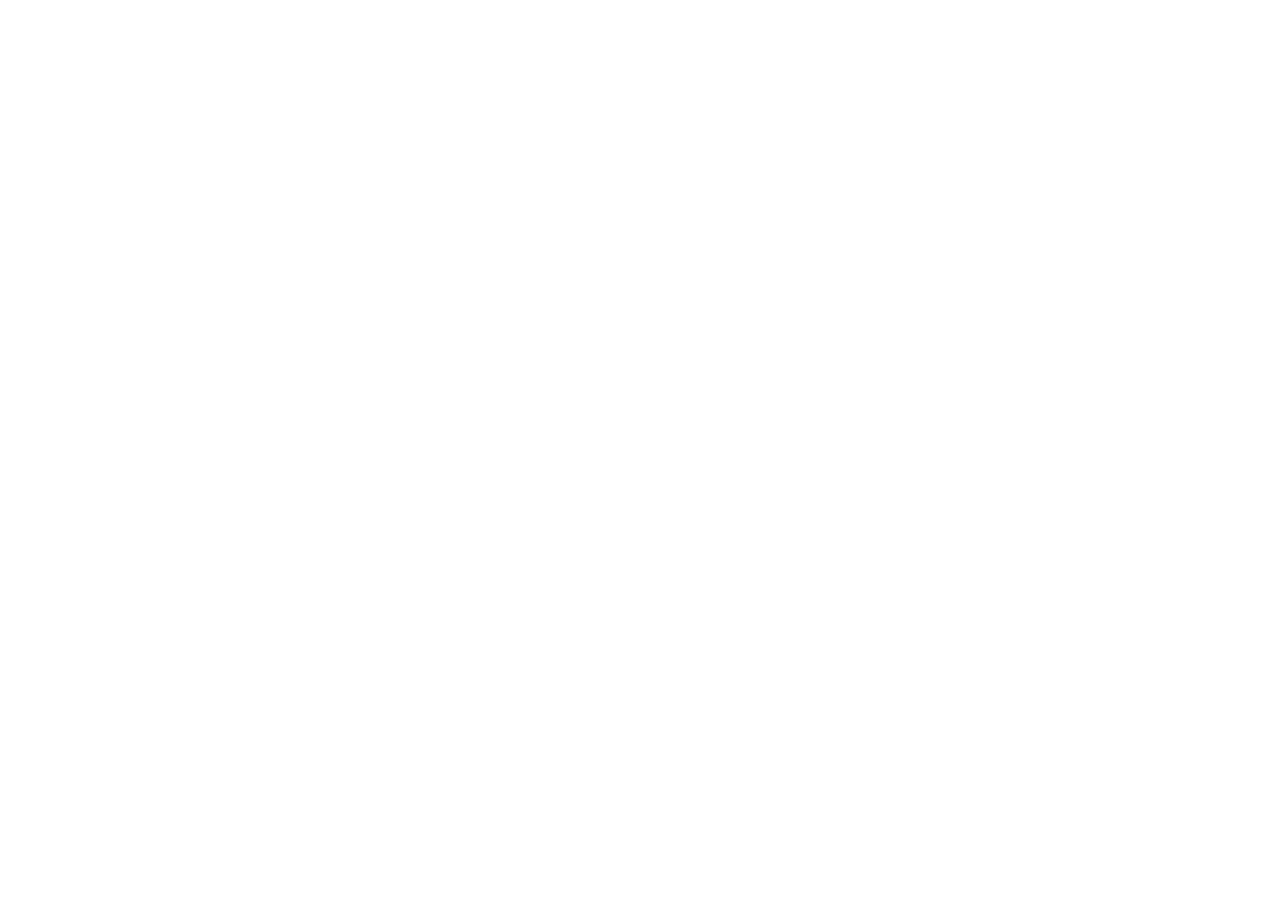
==== pages/about.html @ 42721868 "Moved code from front-end repo to the marketing repo." ====
<!DOCTYPE html>
<html lang="en">
<head>
	<meta charset="UTF-8">
	<meta name="viewport" content="width=device-width, initial-scale=1.0">
	<title>Document</title>
</head>
<body>
	<header></header>
	<main></main>
	<footer></footer>
</body>
</html>
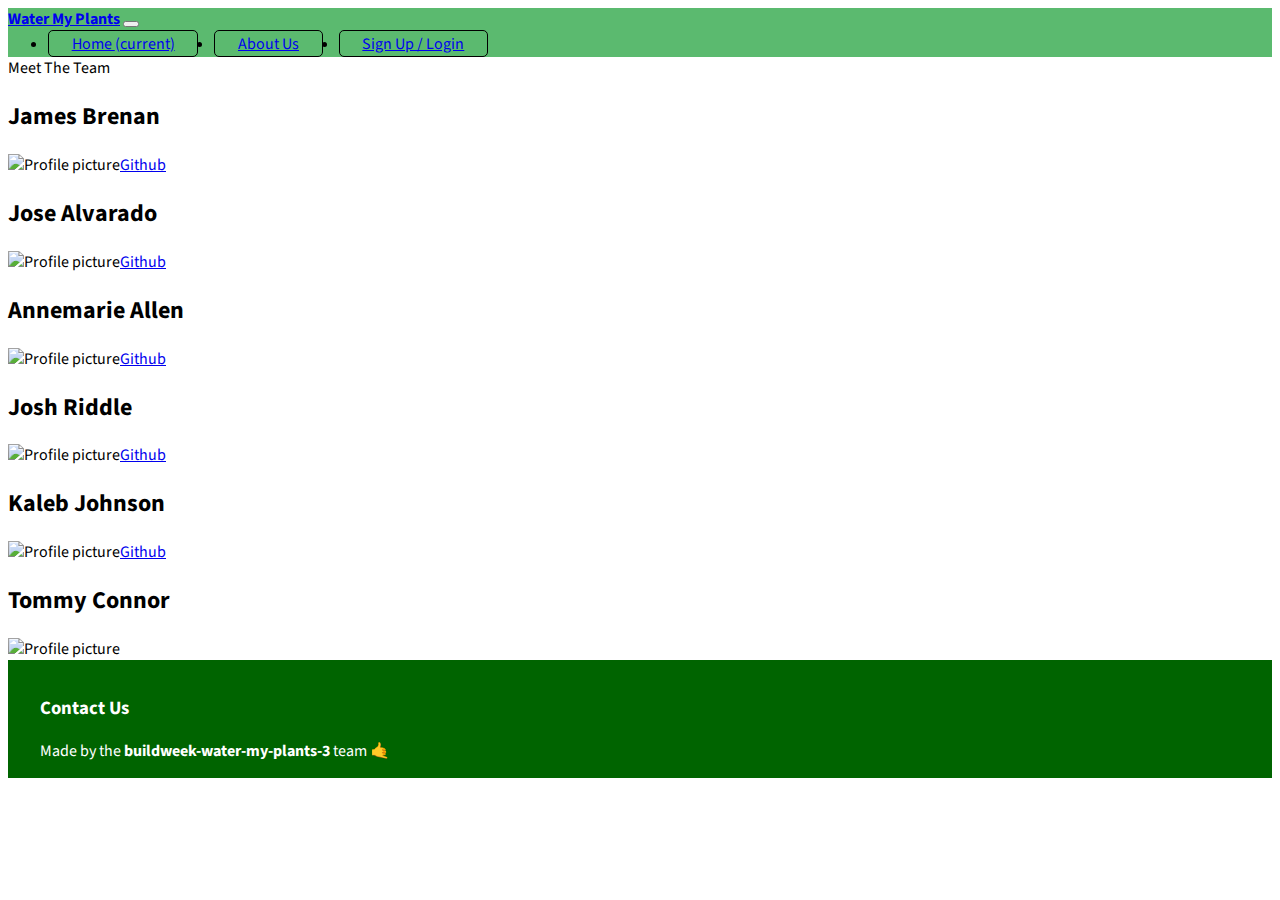
==== commit 21857503: "Added team members to the about page." ====
--- a/pages/about.html
+++ b/pages/about.html
@@ -1,13 +1,127 @@
 <!DOCTYPE html>
 <html lang="en">
-<head>
-	<meta charset="UTF-8">
-	<meta name="viewport" content="width=device-width, initial-scale=1.0">
-	<title>Document</title>
-</head>
-<body>
-	<header></header>
-	<main></main>
-	<footer></footer>
-</body>
-</html>+  <head>
+    <meta charset="UTF-8" />
+    <meta name="viewport" content="width=device-width, initial-scale=1.0" />
+    <!-- Bootstrap Styles -->
+    <link
+      rel="stylesheet"
+      href="https://stackpath.bootstrapcdn.com/bootstrap/4.5.0/css/bootstrap.min.css"
+      integrity="sha384-9aIt2nRpC12Uk9gS9baDl411NQApFmC26EwAOH8WgZl5MYYxFfc+NcPb1dKGj7Sk"
+      crossorigin="anonymous"
+    />
+    <!-- Local Styles -->
+    <link rel="stylesheet" href="./styles/normalize.css" />
+    <link rel="stylesheet" href="../styles/main.css" />
+    <title>Water My Plants | Home</title>
+  </head>
+  <body>
+    <nav class="navbar navbar-expand-lg navbar-light sticky-top">
+      <a class="navbar-brand" href="/">Water My Plants</a>
+      <button
+        class="navbar-toggler"
+        type="button"
+        data-toggle="collapse"
+        data-target="#navbarSupportedContent"
+        aria-controls="navbarSupportedContent"
+        aria-expanded="false"
+        aria-label="Toggle navigation"
+      >
+        <span class="navbar-toggler-icon"></span>
+      </button>
+
+      <div class="collapse navbar-collapse" id="navbarSupportedContent">
+        <ul class="navbar-nav mr-auto">
+          <li class="nav-item active">
+            <a class="nav-link" href="/"
+              >Home <span class="sr-only">(current)</span></a
+            >
+          </li>
+          <li class="nav-item">
+            <a class="nav-link" href="/pages/about.html">About Us</a>
+          </li>
+          <li class="nav-item">
+            <a class="nav-link" href="#">Sign Up / Login</a>
+          </li>
+        </ul>
+      </div>
+    </nav>
+
+    <header>
+      Meet The Team
+    </header>
+
+    <main>
+      <section class="member">
+        <h3></h3>
+        <h2>James Brenan</h2>
+        <img
+          src="https://ca.slack-edge.com/ESZCHB482-W0138D8NJD6-871dac367f09-512"
+          alt="Profile picture"
+        /><a href="https://github.com/">Github</a>
+      </section>
+      <section class="member">
+        <h3></h3>
+        <h2>Jose Alvarado</h2>
+        <img
+          src="https://ca.slack-edge.com/ESZCHB482-W0143N2E4MR-1063792cfe2d-512"
+          alt="Profile picture"
+        /><a href="https://github.com/">Github</a>
+      </section>
+      <section class="member">
+        <h3></h3>
+        <h2>Annemarie Allen</h2>
+        <img
+          src="https://ca.slack-edge.com/ESZCHB482-W012QNWP8P6-521949bb50f7-512"
+          alt="Profile picture"
+        /><a href="https://github.com/">Github</a>
+      </section>
+      <section class="member">
+        <h3></h3>
+        <h2>Josh Riddle</h2>
+        <img
+          src="https://ca.slack-edge.com/ESZCHB482-W012BRR9TLN-g0ce2d8b5ef8-512"
+          alt="Profile picture"
+        /><a href="https://github.com/">Github</a>
+      </section>
+      <section class="member">
+        <h3></h3>
+        <h2>Kaleb Johnson</h2>
+        <img
+          src="https://ca.slack-edge.com/ESZCHB482-W012H6RM4Q5-3e48d414b9af-512"
+          alt="Profile picture"
+        /><a href="https://github.com/">Github</a>
+      </section>
+      <section class="member">
+        <h3></h3>
+        <h2>Tommy Connor</h2>
+        <img
+          src="https://ca.slack-edge.com/ESZCHB482-W012QNU3FJ8-9b2e6d103fdc-512"
+          alt="Profile picture"
+        /><a href="https://github.com/"></a>
+      </section>
+    </main>
+
+    <footer>
+      <h3>Contact Us</h3>
+      <p>Made by the <strong>buildweek-water-my-plants-3</strong> team 🤙</p>
+    </footer>
+
+    <script src="../team-members.js"></script>
+    <script
+      src="https://code.jquery.com/jquery-3.5.1.slim.min.js"
+      integrity="sha384-DfXdz2htPH0lsSSs5nCTpuj/zy4C+OGpamoFVy38MVBnE+IbbVYUew+OrCXaRkfj"
+      crossorigin="anonymous"
+    ></script>
+    <script
+      src="https://cdn.jsdelivr.net/npm/popper.js@1.16.0/dist/umd/popper.min.js"
+      integrity="sha384-Q6E9RHvbIyZFJoft+2mJbHaEWldlvI9IOYy5n3zV9zzTtmI3UksdQRVvoxMfooAo"
+      crossorigin="anonymous"
+    ></script>
+    <script
+      src="https://stackpath.bootstrapcdn.com/bootstrap/4.5.0/js/bootstrap.min.js"
+      integrity="sha384-OgVRvuATP1z7JjHLkuOU7Xw704+h835Lr+6QL9UvYjZE3Ipu6Tp75j7Bh/kR0JKI"
+      crossorigin="anonymous"
+    ></script>
+  </body>
+</html>
--- a/styles/main.css
+++ b/styles/main.css
@@ -0,0 +1,61 @@
+@import url('https://fonts.googleapis.com/css2?family=Source+Sans+Pro:ital,wght@0,400;0,700;1,400;1,700&display=swap');
+
+* {
+	font-family: 'Source Sans Pro', sans-serif;
+	box-sizing: border-box;
+}
+
+:root {
+	--navbar-bg-color: #5bba6f;
+}
+
+.navbar {
+	background-color: var(--navbar-bg-color);
+}
+
+.navbar-nav {
+	display: grid;
+	row-gap: 1rem;
+	margin: 1rem auto;
+	width: 80%;
+}
+
+.navbar-brand {
+	font-weight: bold;
+}
+
+.nav-item {
+	border-radius: 5px;
+	border: 1px solid black;
+	
+	padding: .1rem;
+
+	text-align: center;
+	font-size: 1.25rem;
+}
+
+footer {
+	background-color: darkgreen;
+	padding: 1rem 2rem;
+	
+	color: white;
+}
+
+footer p {
+	margin: 0;
+}
+
+@media(min-width:992px) {
+	
+		.navbar-nav {
+			display: grid;
+			grid-auto-flow: column;
+			column-gap: 1rem;
+			margin: 0;
+			width: 30rem;
+		}
+		
+		.nav-item {
+			font-size: 1rem;
+	}
+}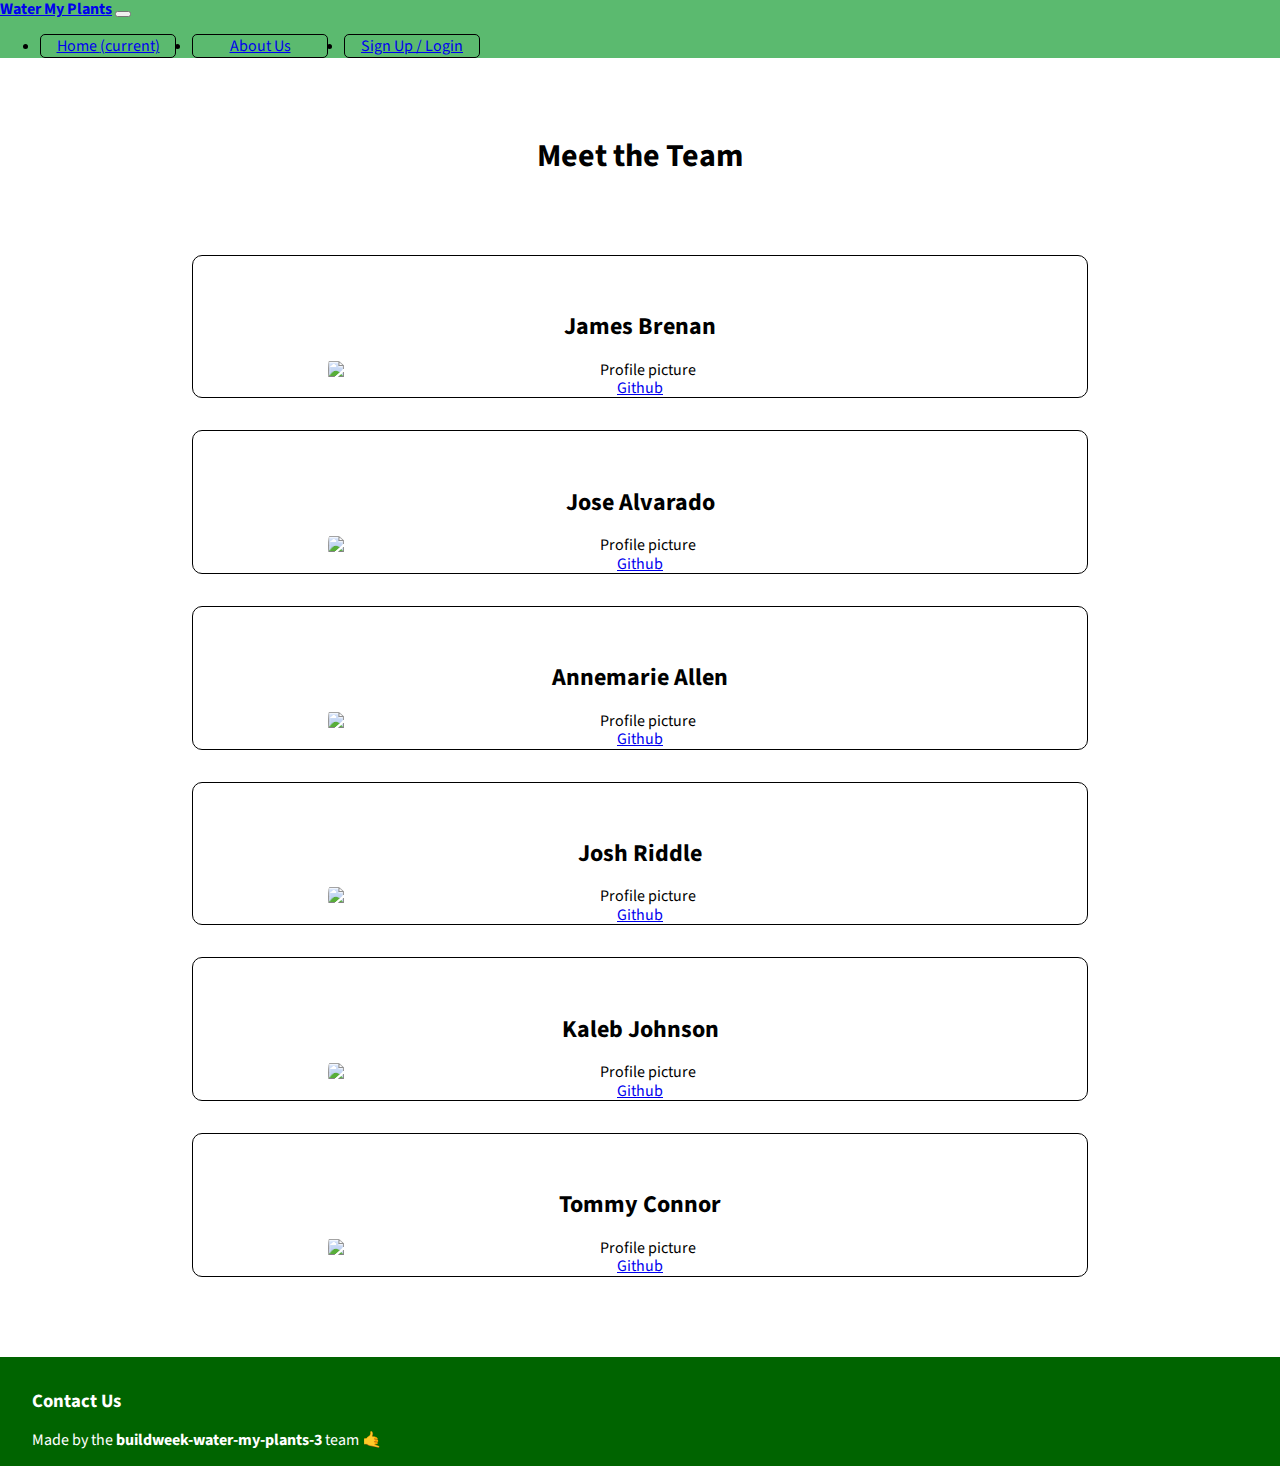
==== commit c3f020b1: "Added styling to the about page." ====
--- a/pages/about.html
+++ b/pages/about.html
@@ -1,127 +1,88 @@
 <!DOCTYPE html>
 <html lang="en">
-  <head>
+
+<head>
     <meta charset="UTF-8" />
     <meta name="viewport" content="width=device-width, initial-scale=1.0" />
     <!-- Bootstrap Styles -->
-    <link
-      rel="stylesheet"
-      href="https://stackpath.bootstrapcdn.com/bootstrap/4.5.0/css/bootstrap.min.css"
-      integrity="sha384-9aIt2nRpC12Uk9gS9baDl411NQApFmC26EwAOH8WgZl5MYYxFfc+NcPb1dKGj7Sk"
-      crossorigin="anonymous"
-    />
+    <link rel="stylesheet" href="https://stackpath.bootstrapcdn.com/bootstrap/4.5.0/css/bootstrap.min.css" integrity="sha384-9aIt2nRpC12Uk9gS9baDl411NQApFmC26EwAOH8WgZl5MYYxFfc+NcPb1dKGj7Sk" crossorigin="anonymous" />
     <!-- Local Styles -->
-    <link rel="stylesheet" href="./styles/normalize.css" />
+    <link rel="stylesheet" href="../styles/normalize.css" />
     <link rel="stylesheet" href="../styles/main.css" />
+    <link rel="stylesheet" href="../styles/about.css">
     <title>Water My Plants | Home</title>
-  </head>
-  <body>
+</head>
+
+<body>
     <nav class="navbar navbar-expand-lg navbar-light sticky-top">
-      <a class="navbar-brand" href="/">Water My Plants</a>
-      <button
-        class="navbar-toggler"
-        type="button"
-        data-toggle="collapse"
-        data-target="#navbarSupportedContent"
-        aria-controls="navbarSupportedContent"
-        aria-expanded="false"
-        aria-label="Toggle navigation"
-      >
+        <a class="navbar-brand" href="/">Water My Plants</a>
+        <button class="navbar-toggler" type="button" data-toggle="collapse" data-target="#navbarSupportedContent" aria-controls="navbarSupportedContent" aria-expanded="false" aria-label="Toggle navigation">
         <span class="navbar-toggler-icon"></span>
       </button>
 
-      <div class="collapse navbar-collapse" id="navbarSupportedContent">
-        <ul class="navbar-nav mr-auto">
-          <li class="nav-item active">
-            <a class="nav-link" href="/"
-              >Home <span class="sr-only">(current)</span></a
+        <div class="collapse navbar-collapse" id="navbarSupportedContent">
+            <ul class="navbar-nav mr-auto">
+                <li class="nav-item active">
+                    <a class="nav-link" href="/">Home <span class="sr-only">(current)</span></a
             >
           </li>
           <li class="nav-item">
             <a class="nav-link" href="/pages/about.html">About Us</a>
-          </li>
-          <li class="nav-item">
-            <a class="nav-link" href="#">Sign Up / Login</a>
-          </li>
-        </ul>
-      </div>
+                </li>
+                <li class="nav-item">
+                    <a class="nav-link" href="#">Sign Up / Login</a>
+                </li>
+            </ul>
+        </div>
     </nav>
 
     <header>
-      Meet The Team
+        <h1>Meet the Team</h1>
     </header>
 
     <main>
-      <section class="member">
-        <h3></h3>
-        <h2>James Brenan</h2>
-        <img
-          src="https://ca.slack-edge.com/ESZCHB482-W0138D8NJD6-871dac367f09-512"
-          alt="Profile picture"
-        /><a href="https://github.com/">Github</a>
-      </section>
-      <section class="member">
-        <h3></h3>
-        <h2>Jose Alvarado</h2>
-        <img
-          src="https://ca.slack-edge.com/ESZCHB482-W0143N2E4MR-1063792cfe2d-512"
-          alt="Profile picture"
-        /><a href="https://github.com/">Github</a>
-      </section>
-      <section class="member">
-        <h3></h3>
-        <h2>Annemarie Allen</h2>
-        <img
-          src="https://ca.slack-edge.com/ESZCHB482-W012QNWP8P6-521949bb50f7-512"
-          alt="Profile picture"
-        /><a href="https://github.com/">Github</a>
-      </section>
-      <section class="member">
-        <h3></h3>
-        <h2>Josh Riddle</h2>
-        <img
-          src="https://ca.slack-edge.com/ESZCHB482-W012BRR9TLN-g0ce2d8b5ef8-512"
-          alt="Profile picture"
-        /><a href="https://github.com/">Github</a>
-      </section>
-      <section class="member">
-        <h3></h3>
-        <h2>Kaleb Johnson</h2>
-        <img
-          src="https://ca.slack-edge.com/ESZCHB482-W012H6RM4Q5-3e48d414b9af-512"
-          alt="Profile picture"
-        /><a href="https://github.com/">Github</a>
-      </section>
-      <section class="member">
-        <h3></h3>
-        <h2>Tommy Connor</h2>
-        <img
-          src="https://ca.slack-edge.com/ESZCHB482-W012QNU3FJ8-9b2e6d103fdc-512"
-          alt="Profile picture"
-        /><a href="https://github.com/"></a>
-      </section>
+        <section class="member">
+            <h3></h3>
+            <h2>James Brenan</h2>
+            <img src="https://ca.slack-edge.com/ESZCHB482-W0138D8NJD6-871dac367f09-512" alt="Profile picture" /><a href="https://github.com/">Github</a>
+        </section>
+        <section class="member">
+            <h3></h3>
+            <h2>Jose Alvarado</h2>
+            <img src="https://ca.slack-edge.com/ESZCHB482-W0143N2E4MR-1063792cfe2d-512" alt="Profile picture" /><a href="https://github.com/">Github</a>
+        </section>
+        <section class="member">
+            <h3></h3>
+            <h2>Annemarie Allen</h2>
+            <img src="https://ca.slack-edge.com/ESZCHB482-W012QNWP8P6-521949bb50f7-512" alt="Profile picture" /><a href="https://github.com/">Github</a>
+        </section>
+        <section class="member">
+            <h3></h3>
+            <h2>Josh Riddle</h2>
+            <img src="https://ca.slack-edge.com/ESZCHB482-W012BRR9TLN-g0ce2d8b5ef8-512" alt="Profile picture" /><a href="https://github.com/">Github</a>
+        </section>
+        <section class="member">
+            <h3></h3>
+            <h2>Kaleb Johnson</h2>
+            <img src="https://ca.slack-edge.com/ESZCHB482-W012H6RM4Q5-3e48d414b9af-512" alt="Profile picture" /><a href="https://github.com/">Github</a>
+        </section>
+        <section class="member">
+            <h3></h3>
+            <h2>Tommy Connor</h2>
+            <img src="https://ca.slack-edge.com/ESZCHB482-W012QNU3FJ8-9b2e6d103fdc-512" alt="Profile picture" />
+            <a href="https://github.com/">Github</a>
+        </section>
     </main>
 
     <footer>
-      <h3>Contact Us</h3>
-      <p>Made by the <strong>buildweek-water-my-plants-3</strong> team 🤙</p>
+        <h3>Contact Us</h3>
+        <p>Made by the <strong>buildweek-water-my-plants-3</strong> team 🤙</p>
     </footer>
 
     <script src="../team-members.js"></script>
-    <script
-      src="https://code.jquery.com/jquery-3.5.1.slim.min.js"
-      integrity="sha384-DfXdz2htPH0lsSSs5nCTpuj/zy4C+OGpamoFVy38MVBnE+IbbVYUew+OrCXaRkfj"
-      crossorigin="anonymous"
-    ></script>
-    <script
-      src="https://cdn.jsdelivr.net/npm/popper.js@1.16.0/dist/umd/popper.min.js"
-      integrity="sha384-Q6E9RHvbIyZFJoft+2mJbHaEWldlvI9IOYy5n3zV9zzTtmI3UksdQRVvoxMfooAo"
-      crossorigin="anonymous"
-    ></script>
-    <script
-      src="https://stackpath.bootstrapcdn.com/bootstrap/4.5.0/js/bootstrap.min.js"
-      integrity="sha384-OgVRvuATP1z7JjHLkuOU7Xw704+h835Lr+6QL9UvYjZE3Ipu6Tp75j7Bh/kR0JKI"
-      crossorigin="anonymous"
-    ></script>
-  </body>
-</html>
+    <script src="https://code.jquery.com/jquery-3.5.1.slim.min.js" integrity="sha384-DfXdz2htPH0lsSSs5nCTpuj/zy4C+OGpamoFVy38MVBnE+IbbVYUew+OrCXaRkfj" crossorigin="anonymous"></script>
+    <script src="https://cdn.jsdelivr.net/npm/popper.js@1.16.0/dist/umd/popper.min.js" integrity="sha384-Q6E9RHvbIyZFJoft+2mJbHaEWldlvI9IOYy5n3zV9zzTtmI3UksdQRVvoxMfooAo" crossorigin="anonymous"></script>
+    <script src="https://stackpath.bootstrapcdn.com/bootstrap/4.5.0/js/bootstrap.min.js" integrity="sha384-OgVRvuATP1z7JjHLkuOU7Xw704+h835Lr+6QL9UvYjZE3Ipu6Tp75j7Bh/kR0JKI" crossorigin="anonymous"></script>
+</body>
+
+</html>--- a/styles/main.css
+++ b/styles/main.css
@@ -1,61 +1,65 @@
-@import url('https://fonts.googleapis.com/css2?family=Source+Sans+Pro:ital,wght@0,400;0,700;1,400;1,700&display=swap');
+@import url("https://fonts.googleapis.com/css2?family=Source+Sans+Pro:ital,wght@0,400;0,700;1,400;1,700&display=swap");
 
 * {
-	font-family: 'Source Sans Pro', sans-serif;
-	box-sizing: border-box;
+  font-family: "Source Sans Pro", sans-serif;
+  box-sizing: border-box;
 }
 
 :root {
-	--navbar-bg-color: #5bba6f;
+  --navbar-bg-color: #5bba6f;
 }
 
 .navbar {
-	background-color: var(--navbar-bg-color);
+  background-color: var(--navbar-bg-color);
 }
 
 .navbar-nav {
-	display: grid;
-	row-gap: 1rem;
-	margin: 1rem auto;
-	width: 80%;
+	display: flex;
+	column-gap: 1rem;
+	width: 30rem;
 }
 
 .navbar-brand {
-	font-weight: bold;
+  font-weight: bold;
 }
 
 .nav-item {
-	border-radius: 5px;
-	border: 1px solid black;
-	
-	padding: .1rem;
+  border-radius: 5px;
+  border: 1px solid black;
 
-	text-align: center;
-	font-size: 1.25rem;
+	padding: 0.1rem;
+	width: 15rem;
+
+
+  text-align: center;
+  font-size: 1rem;
 }
 
 footer {
-	background-color: darkgreen;
-	padding: 1rem 2rem;
-	
-	color: white;
+  background-color: darkgreen;
+  padding: 1rem 2rem;
+
+  color: white;
 }
 
 footer p {
-	margin: 0;
+  margin: 0;
 }
 
-@media(min-width:992px) {
-	
-		.navbar-nav {
-			display: grid;
-			grid-auto-flow: column;
-			column-gap: 1rem;
-			margin: 0;
-			width: 30rem;
-		}
-		
-		.nav-item {
-			font-size: 1rem;
+
+@media (max-width: 992px) {
+  .navbar-nav {
+    display: flex;
+		flex-direction: column;
+		align-items: center;
+		row-gap: 1rem;
+		padding: 1rem 0; 
+		width: inherit;
+  }
+
+  .nav-item {
+		font-size: 1rem;
+		font-weight: bold;
+		width: 80%;
 	}
 }--- a/styles/about.css
+++ b/styles/about.css
@@ -0,0 +1,54 @@
+.member,
+header {
+    text-align: center;
+}
+
+header h1 {
+    margin: 5rem 0;
+}
+
+.member,
+img {
+    border-radius: 10px;
+}
+
+img {
+    object-fit: cover;
+}
+
+main,
+.member {
+    display: flex;
+    flex-direction: column;
+}
+
+main {
+    padding-bottom: 5rem;
+    row-gap: 2rem;
+}
+
+.member {
+    border: 1px solid black;
+    align-self: center;
+    width: 70%;
+}
+
+.member img {
+    padding: 0 .5rem;
+}
+
+@media (max-width: 675px) {
+    .member {
+        width: 85%;
+    }
+}
+
+@media (min-width: 992px) {
+    .member {
+        align-items: center;
+    }
+    .member img {
+        min-width: 40rem;
+        max-height: 40rem;
+    }
+}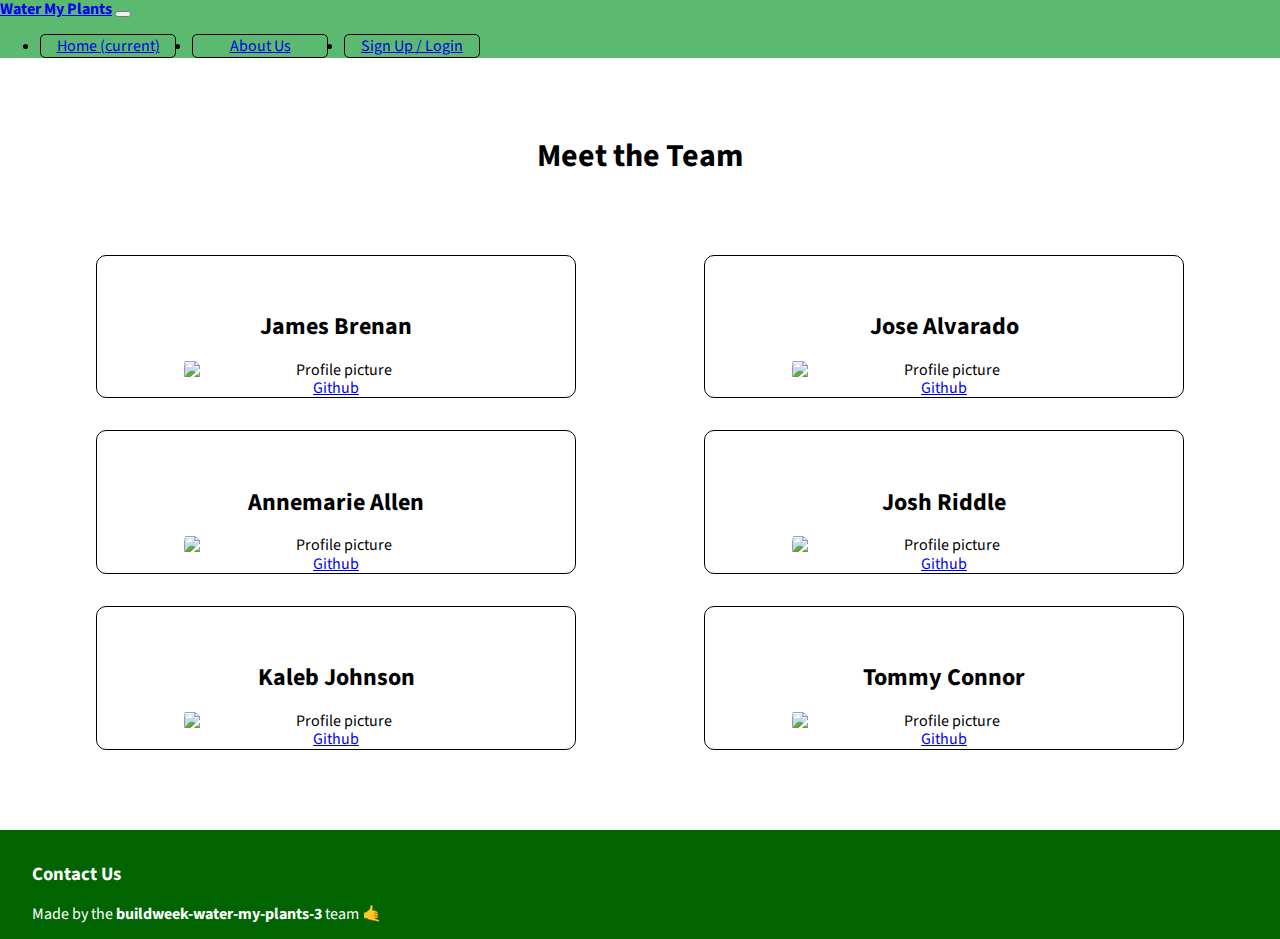
==== commit 8a7cd73e: "- Formatted the index.html file to make it look cleaner." ====
--- a/pages/about.html
+++ b/pages/about.html
@@ -30,7 +30,7 @@
             <a class="nav-link" href="/pages/about.html">About Us</a>
                 </li>
                 <li class="nav-item">
-                    <a class="nav-link" href="#">Sign Up / Login</a>
+                    <a class="nav-link" href="https://front-end-git-axiosadd.buildweek-water-my-plants-3.vercel.app/Login">Sign Up / Login</a>
                 </li>
             </ul>
         </div>
--- a/styles/about.css
+++ b/styles/about.css
@@ -46,9 +46,16 @@
 @media (min-width: 992px) {
     .member {
         align-items: center;
+        width: 30rem;
     }
     .member img {
-        min-width: 40rem;
-        max-height: 40rem;
+        min-width: 20rem;
+        max-height: 20rem;
+    }
+    main {
+        flex-direction: row;
+        flex-wrap: wrap;
+        column-gap: 2rem;
+        justify-content: space-evenly;
     }
 }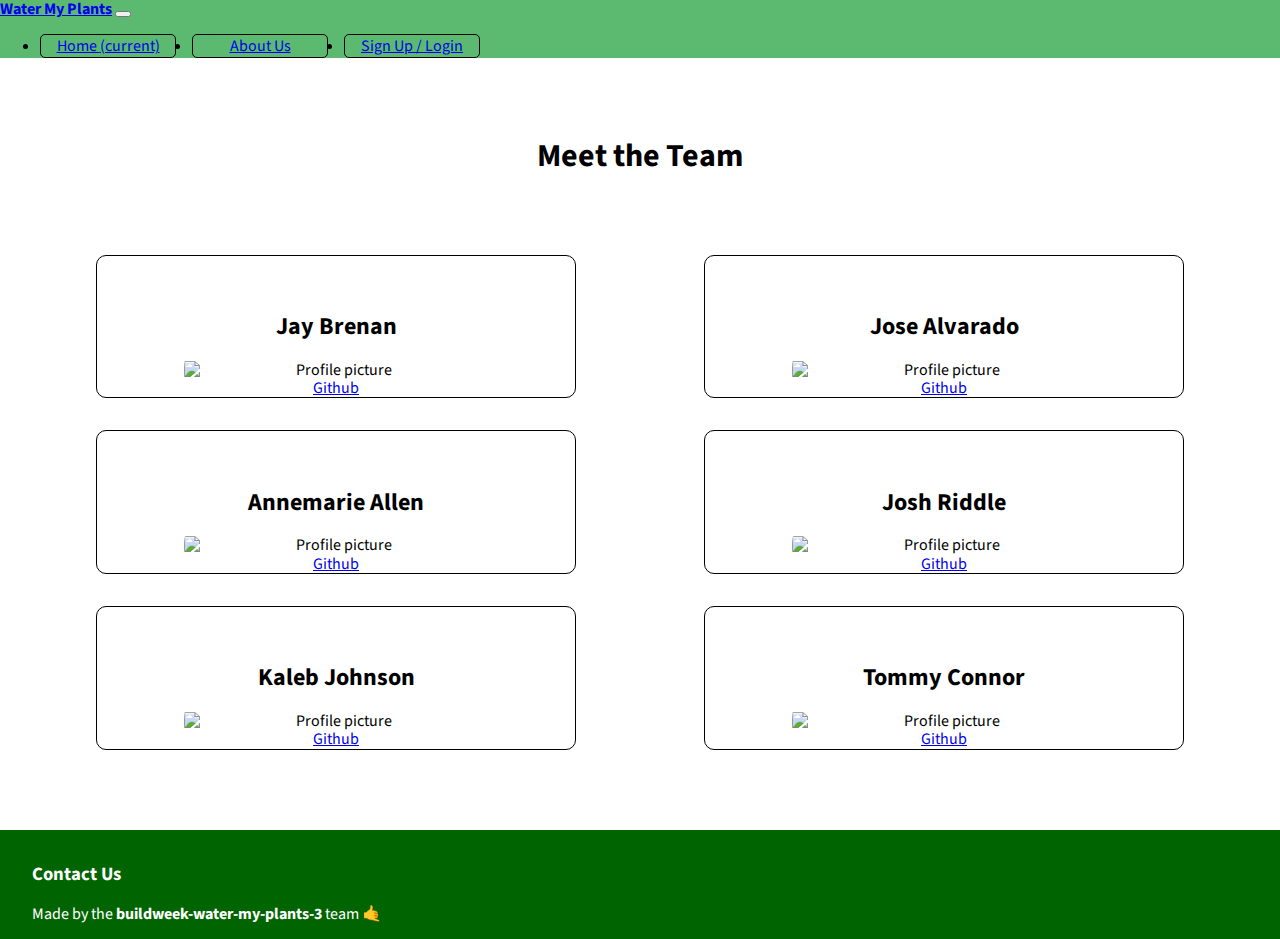
==== commit 8354bc28: "Updated the github links for each member." ====
--- a/pages/about.html
+++ b/pages/about.html
@@ -43,34 +43,34 @@
     <main>
         <section class="member">
             <h3></h3>
-            <h2>James Brenan</h2>
-            <img src="https://ca.slack-edge.com/ESZCHB482-W0138D8NJD6-871dac367f09-512" alt="Profile picture" /><a href="https://github.com/">Github</a>
+            <h2>Jay Brenan</h2>
+            <img src="https://ca.slack-edge.com/ESZCHB482-W0138D8NJD6-871dac367f09-512" alt="Profile picture" /><a href="https://github.com/buildweek-water-my-plants-3">Github</a>
         </section>
         <section class="member">
             <h3></h3>
             <h2>Jose Alvarado</h2>
-            <img src="https://ca.slack-edge.com/ESZCHB482-W0143N2E4MR-1063792cfe2d-512" alt="Profile picture" /><a href="https://github.com/">Github</a>
+            <img src="https://ca.slack-edge.com/ESZCHB482-W0143N2E4MR-1063792cfe2d-512" alt="Profile picture" /><a href="https://github.com/jalvaradoWD">Github</a>
         </section>
         <section class="member">
             <h3></h3>
             <h2>Annemarie Allen</h2>
-            <img src="https://ca.slack-edge.com/ESZCHB482-W012QNWP8P6-521949bb50f7-512" alt="Profile picture" /><a href="https://github.com/">Github</a>
+            <img src="https://ca.slack-edge.com/ESZCHB482-W012QNWP8P6-521949bb50f7-512" alt="Profile picture" /><a href="https://github.com/annemarieallen">Github</a>
         </section>
         <section class="member">
             <h3></h3>
             <h2>Josh Riddle</h2>
-            <img src="https://ca.slack-edge.com/ESZCHB482-W012BRR9TLN-g0ce2d8b5ef8-512" alt="Profile picture" /><a href="https://github.com/">Github</a>
+            <img src="https://ca.slack-edge.com/ESZCHB482-W012BRR9TLN-g0ce2d8b5ef8-512" alt="Profile picture" /><a href="https://github.com/riddlej9879">Github</a>
         </section>
         <section class="member">
             <h3></h3>
             <h2>Kaleb Johnson</h2>
-            <img src="https://ca.slack-edge.com/ESZCHB482-W012H6RM4Q5-3e48d414b9af-512" alt="Profile picture" /><a href="https://github.com/">Github</a>
+            <img src="https://ca.slack-edge.com/ESZCHB482-W012H6RM4Q5-3e48d414b9af-512" alt="Profile picture" /><a href="https://github.com/KalebJohnson">Github</a>
         </section>
         <section class="member">
             <h3></h3>
             <h2>Tommy Connor</h2>
             <img src="https://ca.slack-edge.com/ESZCHB482-W012QNU3FJ8-9b2e6d103fdc-512" alt="Profile picture" />
-            <a href="https://github.com/">Github</a>
+            <a href="https://github.com/tommyconner96">Github</a>
         </section>
     </main>
 
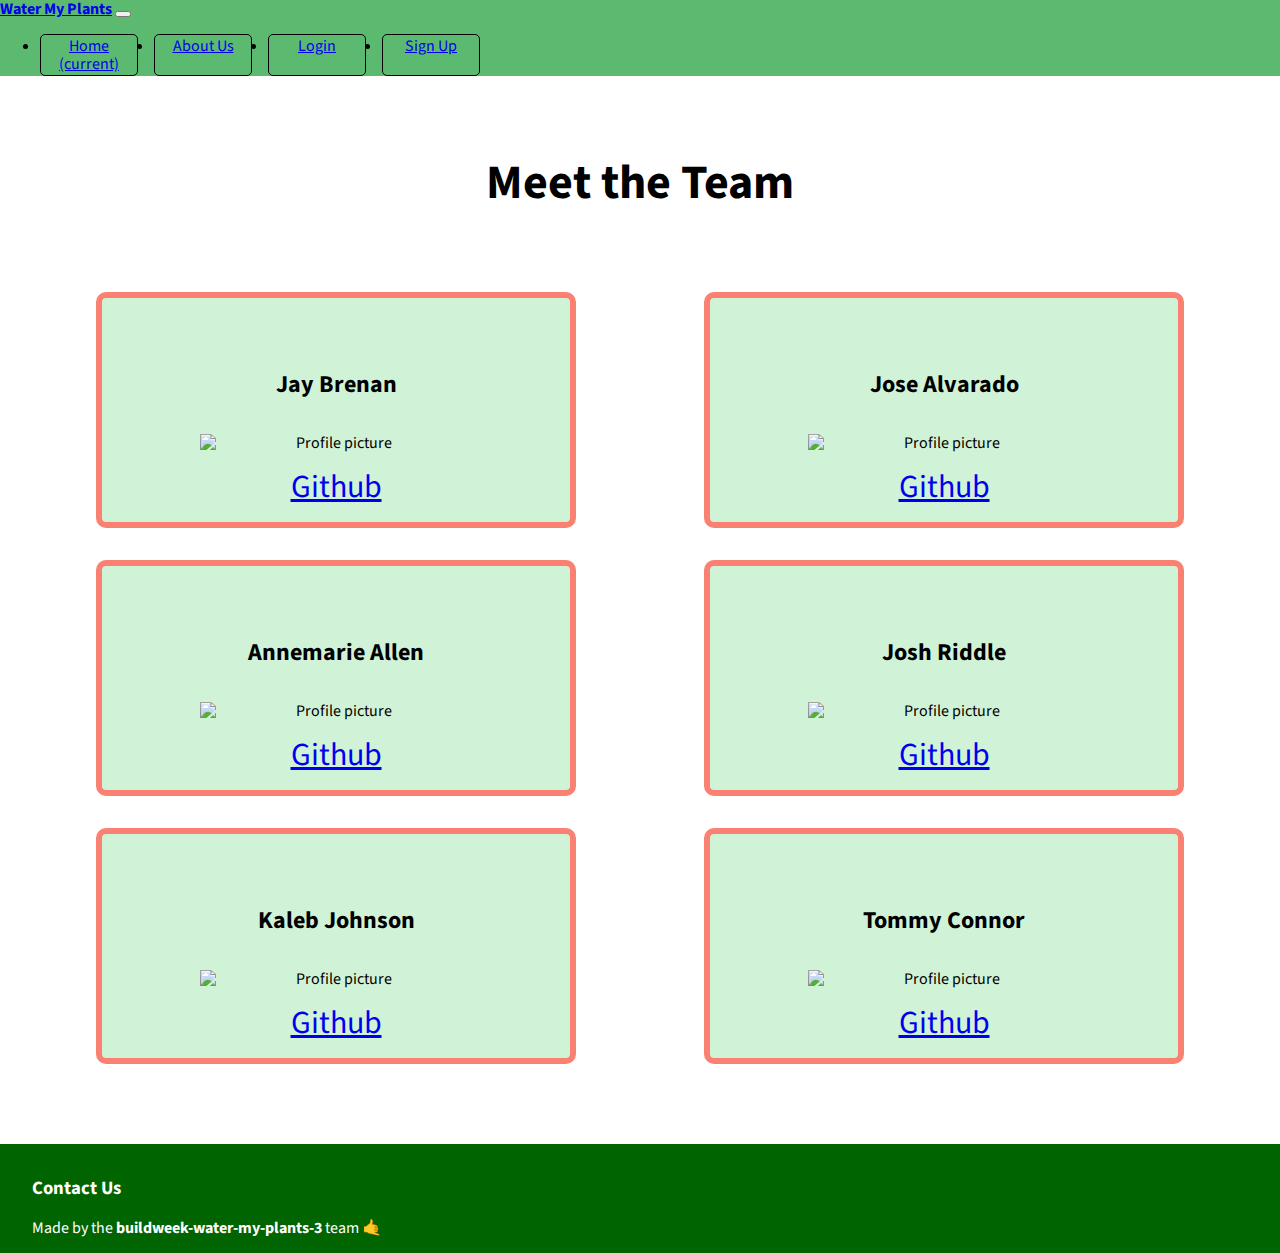
==== commit edde6067: "Added individual login and sign up buttons" ====
--- a/pages/about.html
+++ b/pages/about.html
@@ -24,13 +24,16 @@
             <ul class="navbar-nav mr-auto">
                 <li class="nav-item active">
                     <a class="nav-link" href="/">Home <span class="sr-only">(current)</span></a
-            >
-          </li>
-          <li class="nav-item">
-            <a class="nav-link" href="/pages/about.html">About Us</a>
+					>
+				</li>
+				<li class="nav-item">
+					<a class="nav-link" href="/pages/about.html">About Us</a>
                 </li>
                 <li class="nav-item">
-                    <a class="nav-link" href="https://front-end-git-axiosadd.buildweek-water-my-plants-3.vercel.app/Login">Sign Up / Login</a>
+                    <a class="nav-link" href="https://front-end-git-axiosadd.buildweek-water-my-plants-3.vercel.app/Login">Login</a>
+                </li>
+                <li class="nav-item">
+                    <a class="nav-link" href="https://front-end-git-axiosadd.buildweek-water-my-plants-3.vercel.app/register">Sign Up</a>
                 </li>
             </ul>
         </div>
--- a/styles/about.css
+++ b/styles/about.css
@@ -4,6 +4,7 @@
 }
 
 header h1 {
+    font-size: 3rem;
     margin: 5rem 0;
 }
 
@@ -28,13 +29,24 @@
 }
 
 .member {
-    border: 1px solid black;
+    border: 6px solid salmon;
     align-self: center;
     width: 70%;
+    background: #d0f2d6;
+}
+
+.member h2 {
+    font-weight: bold;
+    padding: 1rem;
 }
 
 .member img {
-    padding: 0 .5rem;
+    padding: 0 1.5rem;
+}
+
+.member a {
+    font-size: 2rem;
+    padding: 1rem 0;
 }
 
 @media (max-width: 675px) {
